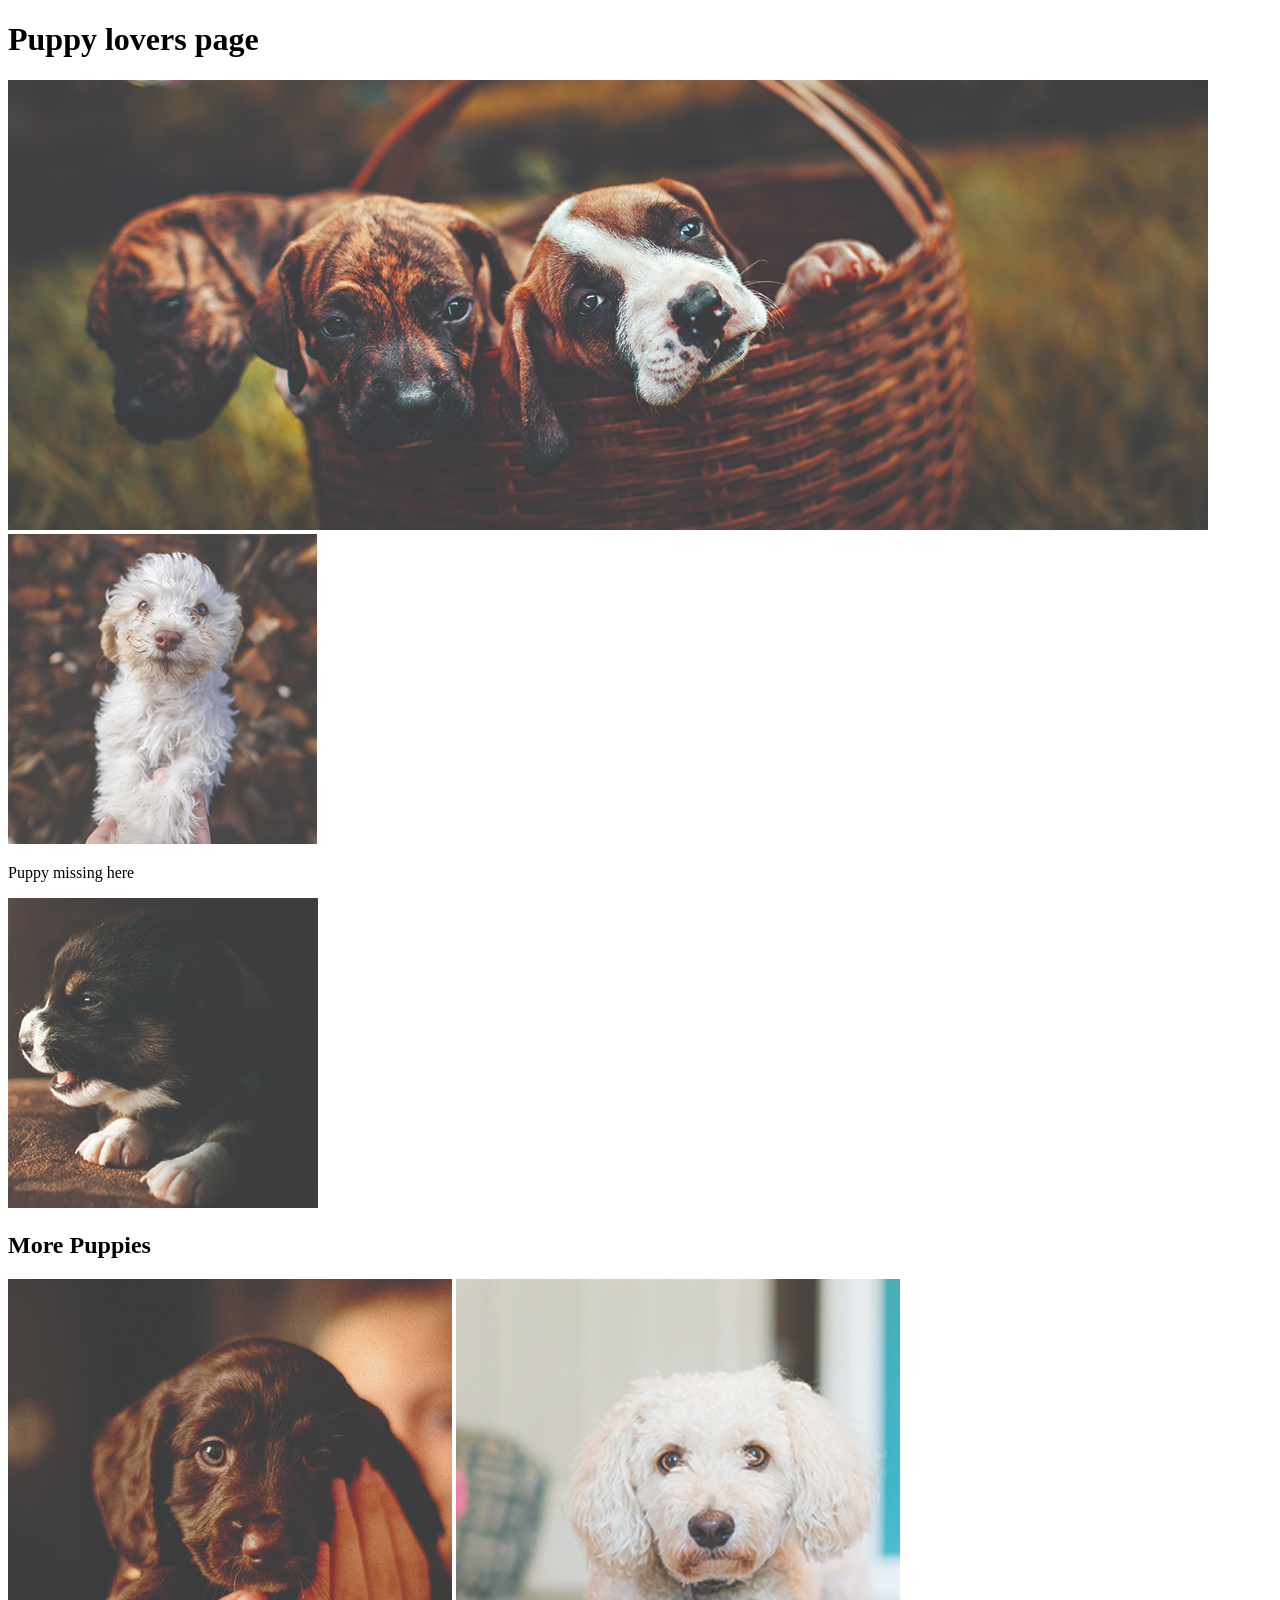
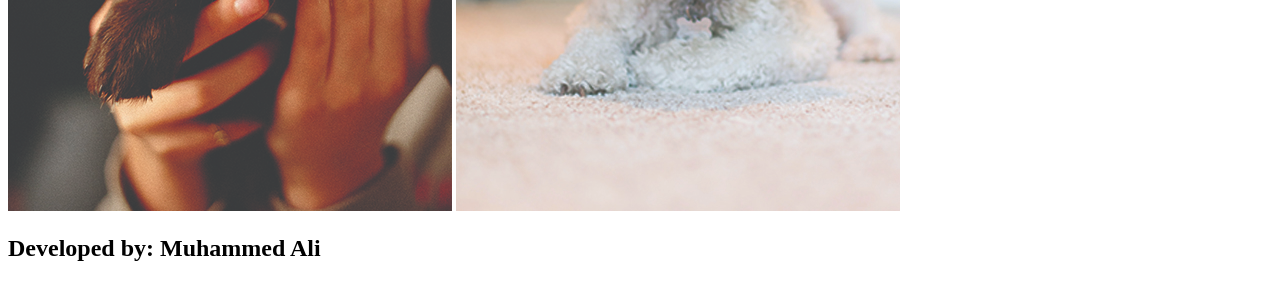
==== puppyLover/puppylover.html @ bbf1c96c "html structure of puppy page of the given design" ====
<!DOCTYPE html>
<html lang="en">
<head>
    <meta charset="UTF-8">
    <meta name="viewport" content="width=device-width, initial-scale=1.0">
    <title>Puppy Lovers Page</title>
    <link rel="stylesheet" href="style.css">
</head>
<body>
    <header>
        <h1>Puppy lovers page</h1>
    </header>
    <section class="hero">
        <img src="./images/banner-puppies (1).jpg" alt="">
    </section>
    <section class="puppy-cards">

        <div class="puppy-card">
            <img src="./images/puppy-4 (2).jpg" alt="">
        </div>
        <div class="missing">
            <p>Puppy missing here</p>
        </div>

        <div class="puppy-card">
            <img src="./images/puppy-3 (2).jpg" alt="">
        </div>

    </section>
    <section class="more-puppies">

        <h2>More Puppies</h2>

        <div class="puppy-gallery">

            <img src="./images/puppy-1 (2).jpg" alt="">

            <img src="./images/puppy-4 (3).jpg" alt="">

        </div>
    </section>
    <footer>
        <h2>Developed by: Muhammed Ali</h2>
    </footer>

</body>
</html>
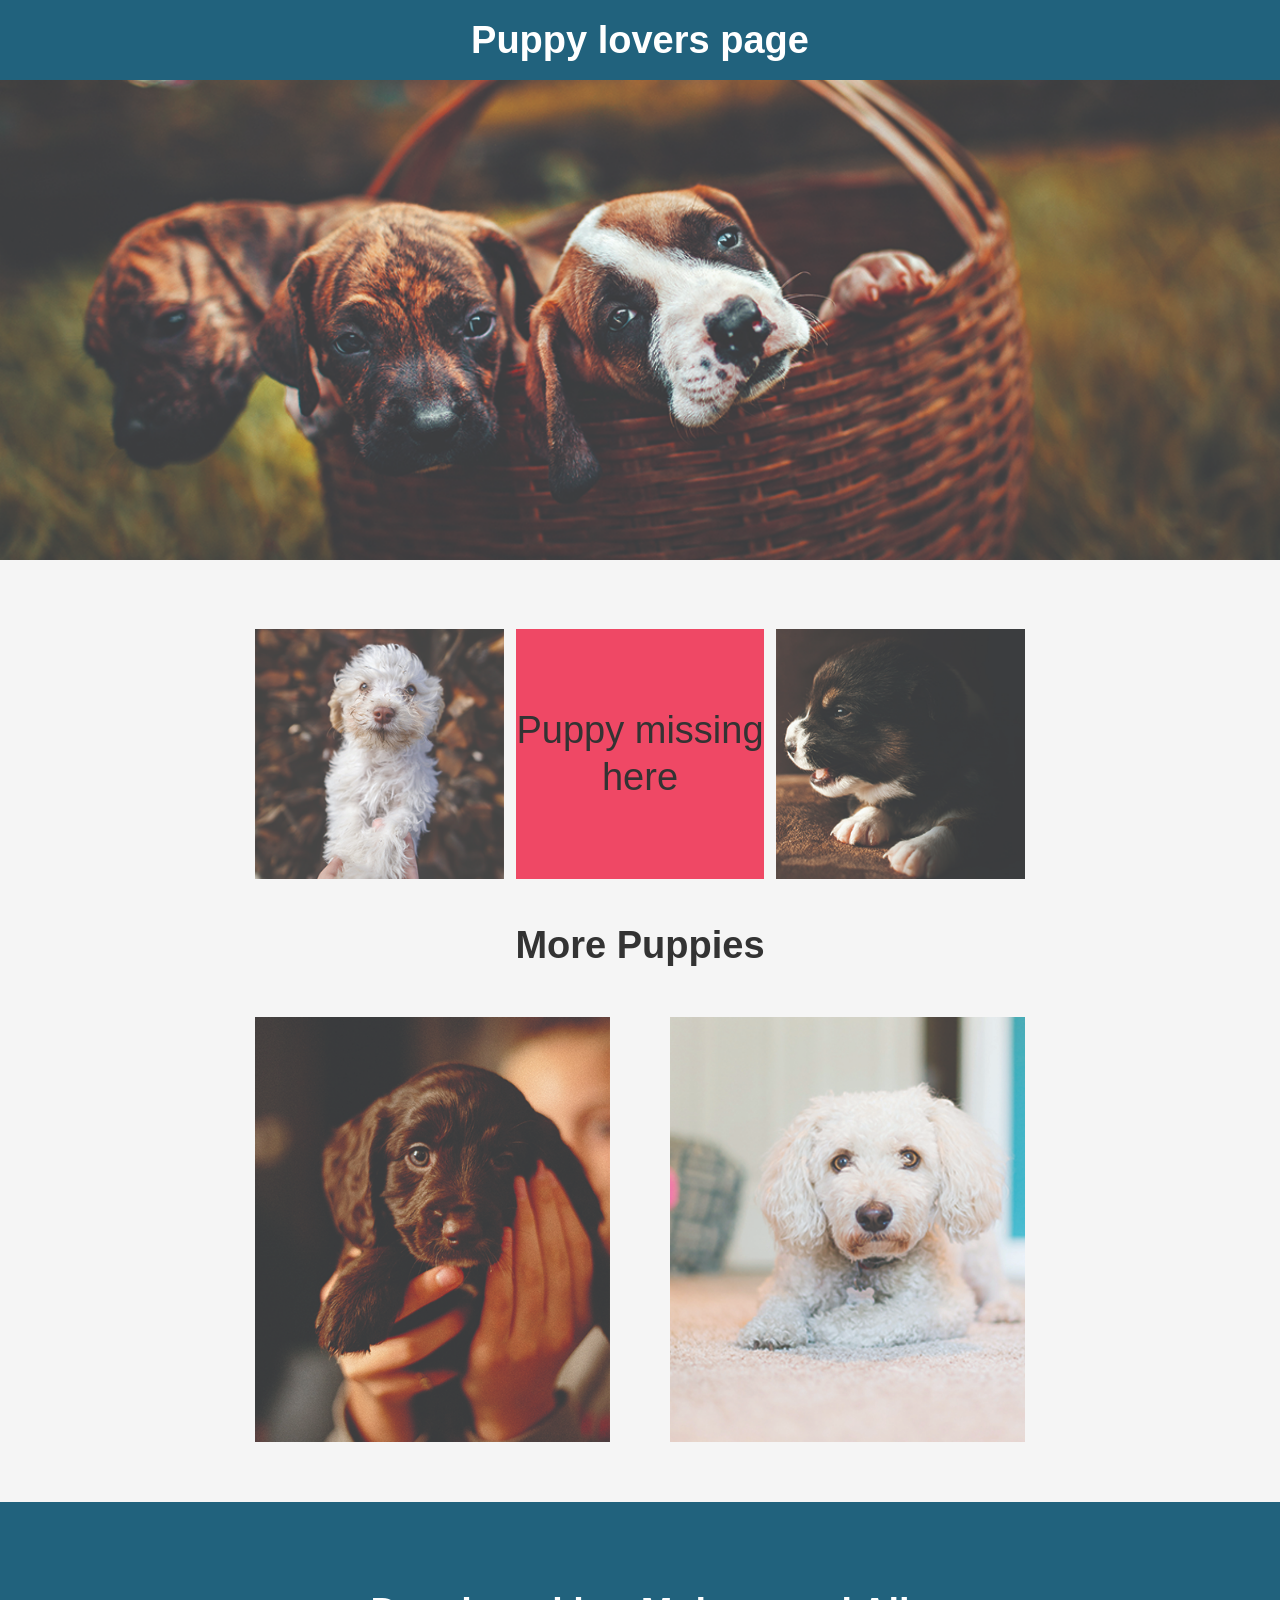
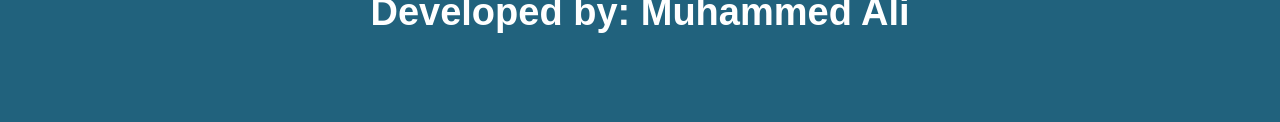
==== commit 8b25adcc: "adding the css for puppylover page" ====
--- a/puppyLover/puppylover.html
+++ b/puppyLover/puppylover.html
@@ -4,7 +4,7 @@
     <meta charset="UTF-8">
     <meta name="viewport" content="width=device-width, initial-scale=1.0">
     <title>Puppy Lovers Page</title>
-    <link rel="stylesheet" href="style.css">
+    <link rel="stylesheet" href="./style.css">
 </head>
 <body>
     <header>
--- a/puppyLover/style.css
+++ b/puppyLover/style.css
@@ -0,0 +1,184 @@
+* {
+    margin: 0;
+    padding: 0;
+    box-sizing: border-box;
+}
+
+body {
+    font-family: Arial, Helvetica, sans-serif;
+    background-color: #f5f5f5;
+}
+
+header {
+    height: 80px;
+    background-color: #21627d;
+
+    display: flex;
+    justify-content: center;
+    align-items: center;
+}
+
+header h1 {
+    color: white;
+    font-size: 38px;
+}
+.hero {
+    width: 100%;
+}
+
+.hero img {
+    width: 100%;
+    object-fit: cover;
+}
+
+.puppy-cards {
+    max-width: 770px;
+    margin: 65px auto 45px;
+
+    display: grid;
+    grid-template-columns: repeat(3, 1fr);
+    gap: 12px;
+}
+
+.puppy-card {
+    height: 250px;
+}
+
+.puppy-card img {
+    width: 100%;
+    height: 100%;
+    object-fit: cover;
+}
+
+
+/* =========================
+   MISSING PUPPY
+========================= */
+
+.missing {
+    height: 250px;
+    background-color: #ef4865;
+
+    display: flex;
+    justify-content: center;
+    align-items: center;
+
+    text-align: center;
+}
+
+.missing p {
+    font-size: 38px;
+    color: #333;
+    line-height: 1.25;
+}
+
+
+/* =========================
+   MORE PUPPIES
+========================= */
+
+.more-puppies {
+    max-width: 770px;
+    margin: 0 auto 60px;
+}
+
+.more-puppies h2 {
+    text-align: center;
+    font-size: 38px;
+    color: #333;
+
+    margin-bottom: 50px;
+}
+
+
+/* =========================
+   PUPPY GALLERY
+========================= */
+
+.puppy-gallery {
+    display: grid;
+    grid-template-columns: repeat(2, 1fr);
+    gap: 60px;
+}
+
+.puppy-gallery img {
+    width: 100%;
+    height: 425px;
+    object-fit: cover;
+}
+
+
+/* =========================
+   FOOTER
+========================= */
+
+footer {
+    height: 220px;
+    background-color: #21627d;
+
+    display: flex;
+    justify-content: center;
+    align-items: center;
+}
+
+footer h2 {
+    color: white;
+    font-size: 38px;
+}
+
+
+/* =========================
+   RESPONSIVE DESIGN
+========================= */
+
+@media (max-width: 700px) {
+
+    header {
+        height: 70px;
+    }
+
+    header h1 {
+        font-size: 28px;
+    }
+
+    .hero {
+        height: 250px;
+    }
+
+    .puppy-cards {
+        margin: 40px 20px;
+        grid-template-columns: 1fr;
+    }
+
+    .puppy-card,
+    .missing {
+        height: 300px;
+    }
+
+    .more-puppies {
+        margin: 0 20px 40px;
+    }
+
+    .more-puppies h2 {
+        font-size: 32px;
+        margin-bottom: 35px;
+    }
+
+    .puppy-gallery {
+        grid-template-columns: 1fr;
+        gap: 30px;
+    }
+
+    .puppy-gallery img {
+        height: 400px;
+    }
+
+    footer {
+        height: 180px;
+    }
+
+    footer h2 {
+        font-size: 25px;
+        text-align: center;
+    }
+}
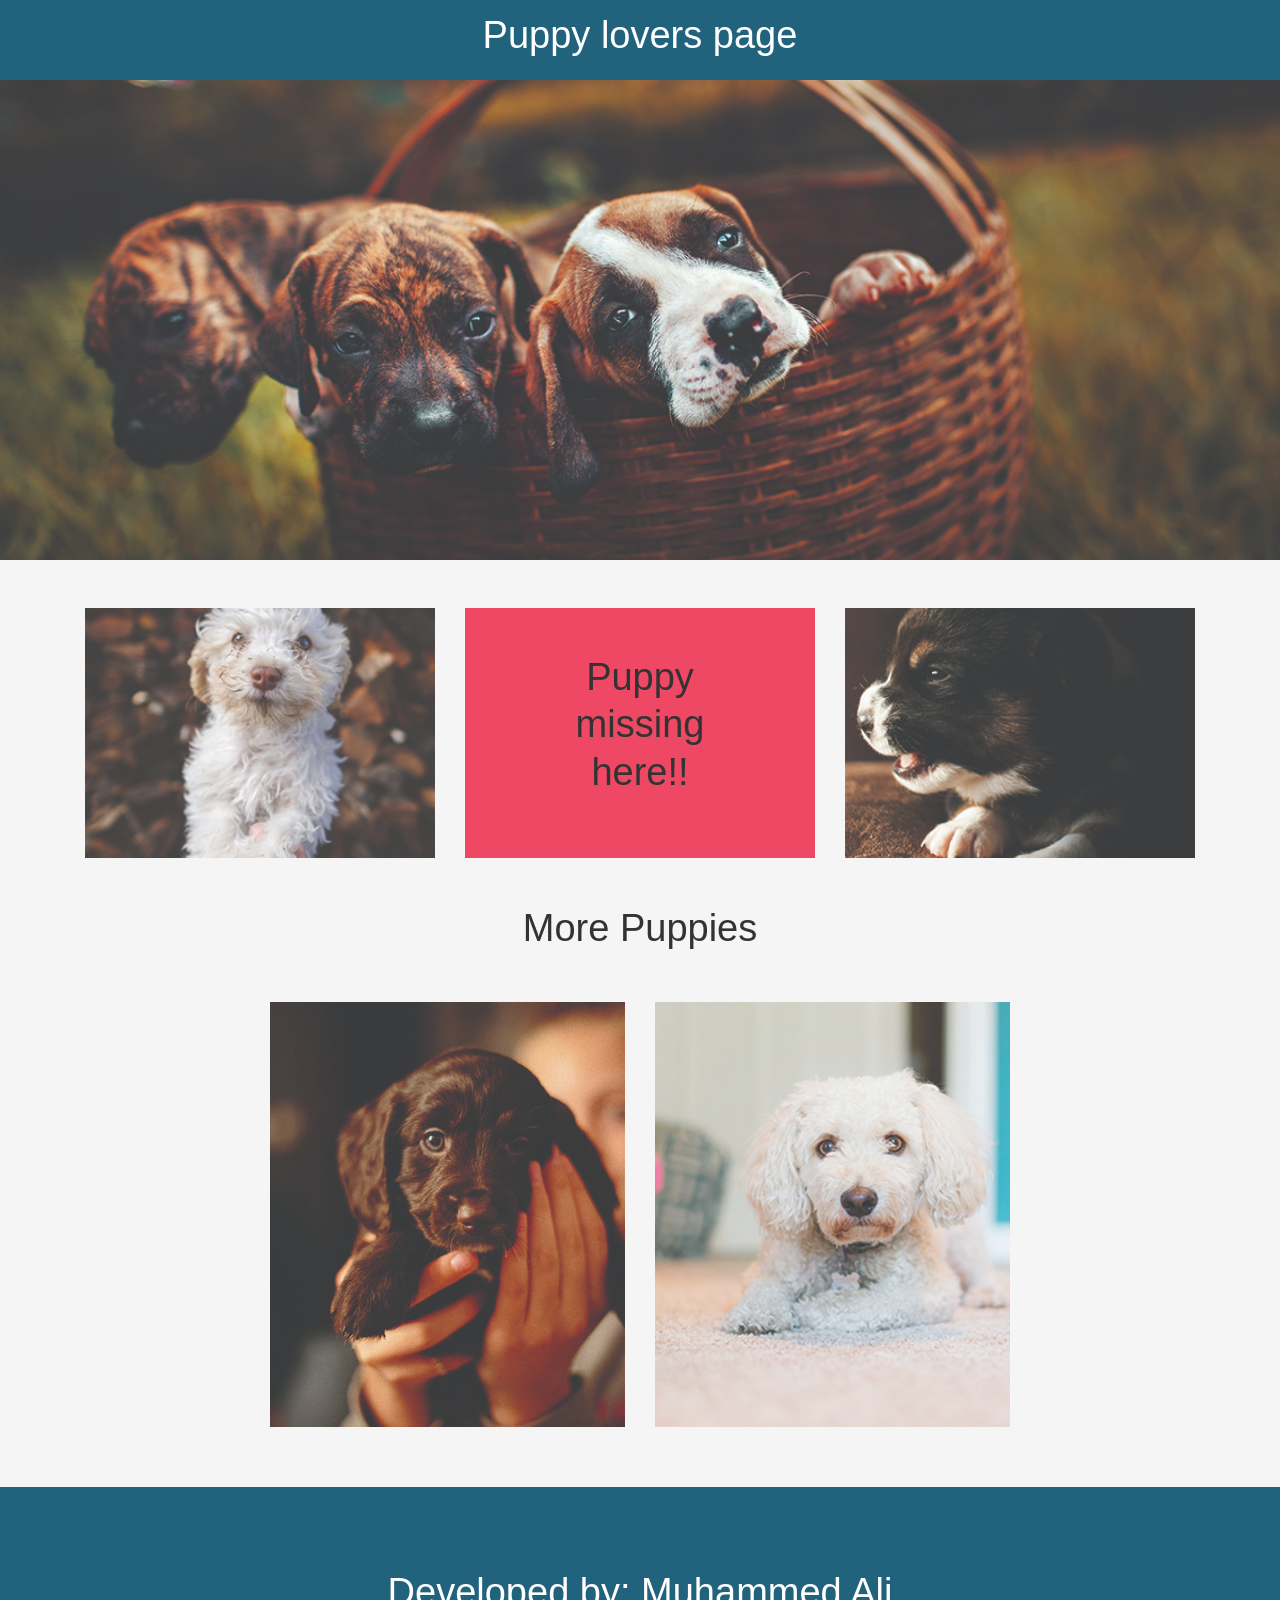
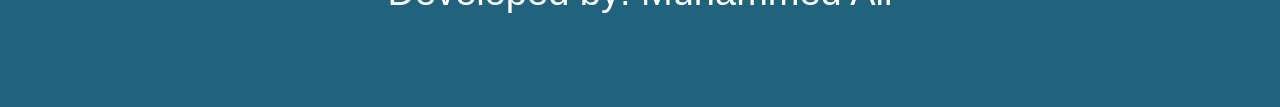
==== commit 54f6e3d3: "adding bootstrap frame work for responsiveness for puppy page" ====
--- a/puppyLover/puppylover.html
+++ b/puppyLover/puppylover.html
@@ -3,42 +3,77 @@
 <head>
     <meta charset="UTF-8">
     <meta name="viewport" content="width=device-width, initial-scale=1.0">
+
     <title>Puppy Lovers Page</title>
+
+    <link rel="stylesheet" href="./bootstrap.min.css">
     <link rel="stylesheet" href="./style.css">
 </head>
+
 <body>
+
     <header>
         <h1>Puppy lovers page</h1>
     </header>
+
     <section class="hero">
         <img src="./images/banner-puppies (1).jpg" alt="">
     </section>
-    <section class="puppy-cards">
 
-        <div class="puppy-card">
-            <img src="./images/puppy-4 (2).jpg" alt="">
-        </div>
-        <div class="missing">
-            <p>Puppy missing here</p>
-        </div>
+    <!-- Puppy cards -->
+    <section class="container my-5">
 
-        <div class="puppy-card">
-            <img src="./images/puppy-3 (2).jpg" alt="">
+        <div class="row g-3">
+
+            <div class="col-12 col-md-4">
+                <div class="puppy-card">
+                    <img src="./images/puppy-4 (2).jpg" alt="">
+                </div>
+            </div>
+
+            <div class="col-12 col-md-4">
+                <div class="missing">
+                    <p>Puppy<br>missing<br>here!!</p>
+                </div>
+            </div>
+
+            <div class="col-12 col-md-4">
+                <div class="puppy-card">
+                    <img src="./images/puppy-3 (2).jpg" alt="">
+                </div>
+            </div>
+
         </div>
 
     </section>
-    <section class="more-puppies">
+
+    <!-- More puppies -->
+    <section class="container more-puppies">
 
         <h2>More Puppies</h2>
 
-        <div class="puppy-gallery">
+        <div class="row g-5">
 
-            <img src="./images/puppy-1 (2).jpg" alt="">
+            <div class="col-12 col-md-6">
+                <img
+                    src="./images/puppy-1 (2).jpg"
+                    alt=""
+                    class="img-fluid puppy-image"
+                >
+            </div>
 
-            <img src="./images/puppy-4 (3).jpg" alt="">
+            <div class="col-12 col-md-6">
+                <img
+                    src="./images/puppy-4 (3).jpg"
+                    alt=""
+                    class="img-fluid puppy-image"
+                >
+            </div>
 
         </div>
+
     </section>
+
     <footer>
         <h2>Developed by: Muhammed Ali</h2>
     </footer>
--- a/puppyLover/style.css
+++ b/puppyLover/style.css
@@ -30,6 +30,8 @@
     width: 100%;
     object-fit: cover;
 }
+
+
 
 .puppy-cards {
     max-width: 770px;
@@ -91,10 +93,6 @@
 }
 
 
-/* =========================
-   PUPPY GALLERY
-========================= */
-
 .puppy-gallery {
     display: grid;
     grid-template-columns: repeat(2, 1fr);
@@ -106,12 +104,6 @@
     height: 425px;
     object-fit: cover;
 }
-
-
-/* =========================
-   FOOTER
-========================= */
-
 footer {
     height: 220px;
     background-color: #21627d;
@@ -127,9 +119,7 @@
 }
 
 
-/* =========================
-   RESPONSIVE DESIGN
-========================= */
+
 
 @media (max-width: 700px) {
 
@@ -153,6 +143,7 @@
     .puppy-card,
     .missing {
         height: 300px;
+        display:none
     }
 
     .more-puppies {
